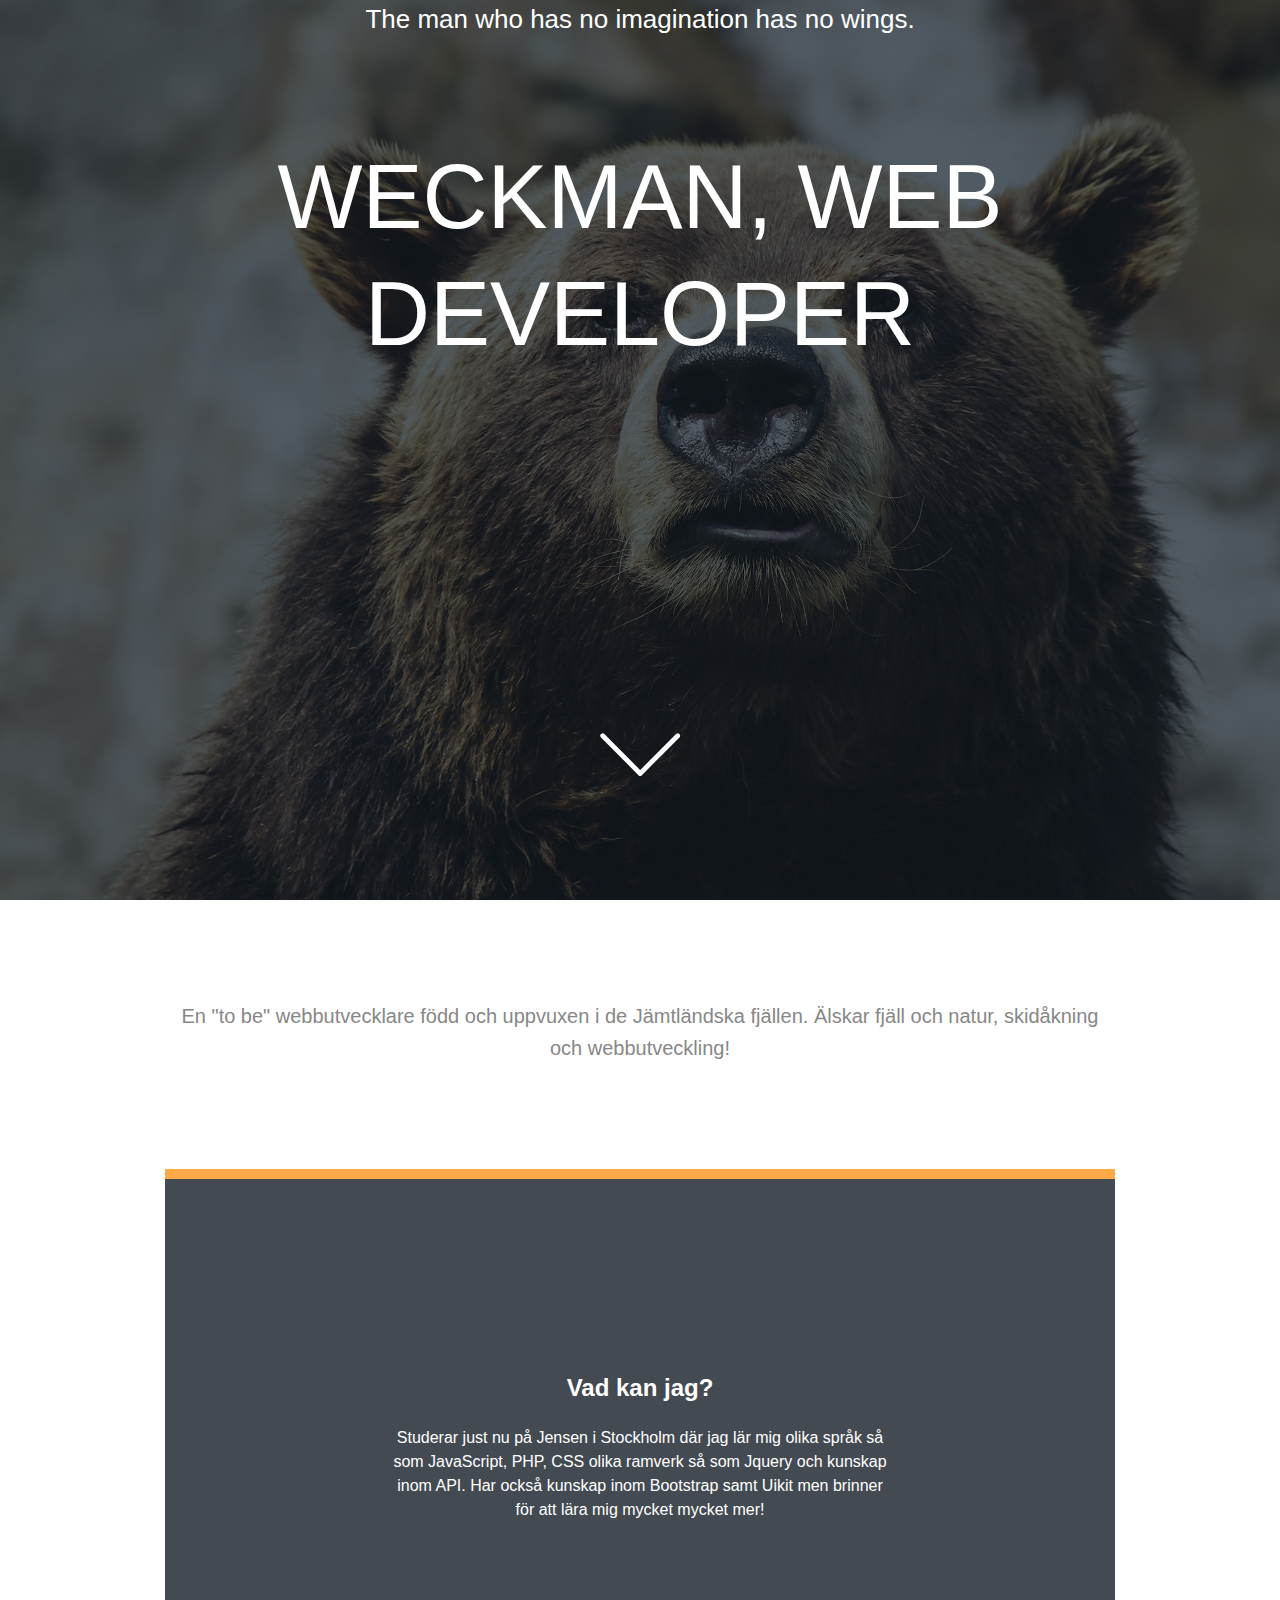
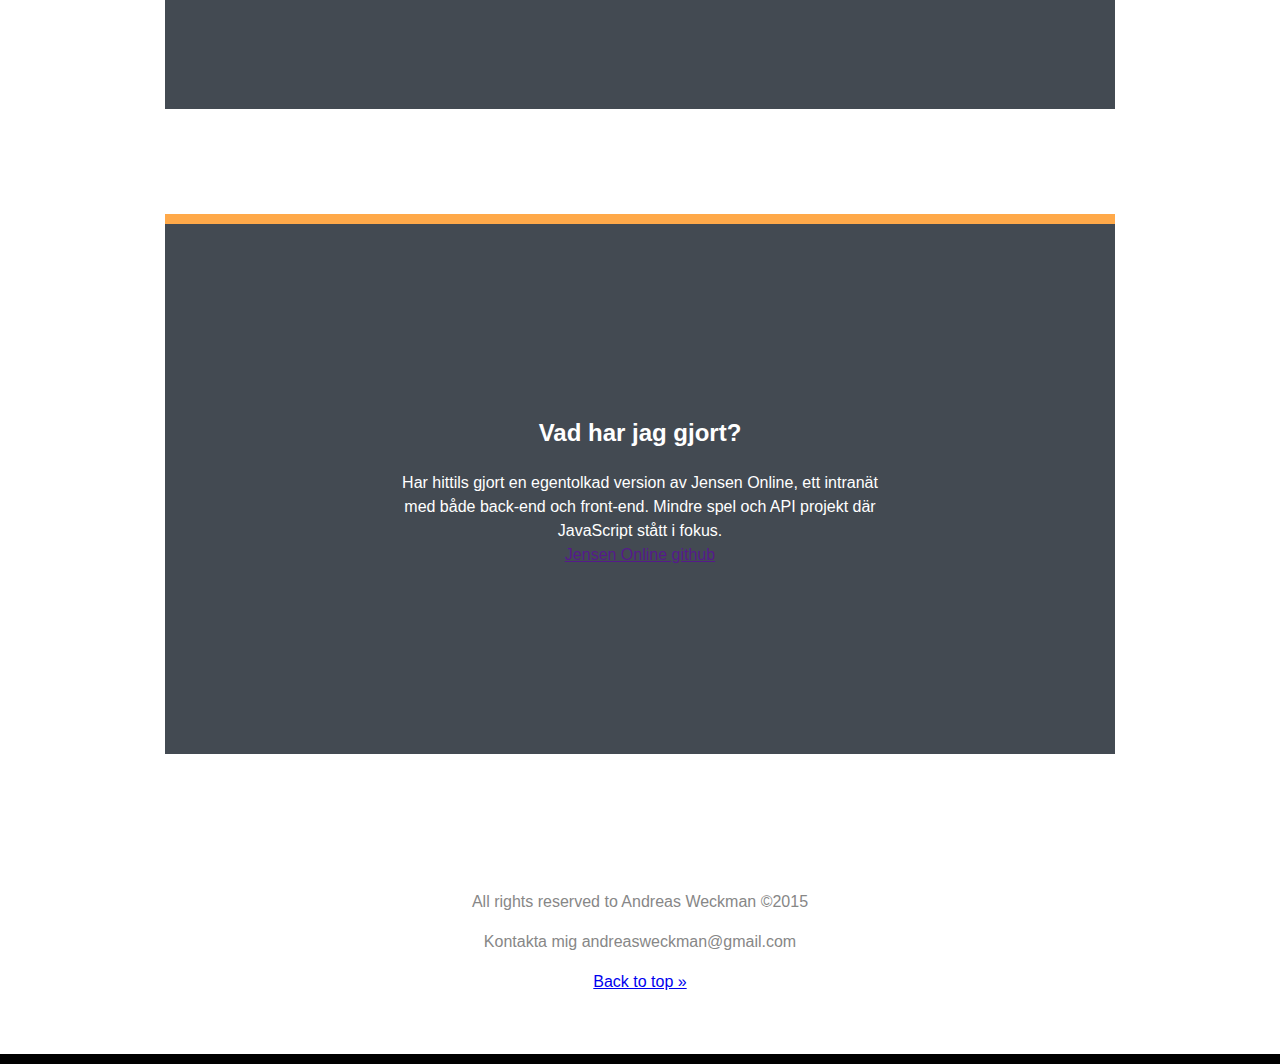
==== mygitpage.html @ 689a5ed9 "New page" ====
<!DOCTYPE html>
<html lang="">
<head>
    <meta charset="UTF-8">
    <meta name="viewport" content="width=device-width, initial-scale=1.0">
    <title>Portfolio</title>
    <link rel="stylesheet" href="css/style.css">
</head>
    
<body>
    <header id="topheader" class="main-head">
        <span class="title">The man who has no imagination has no wings.</span>      
        <h1>Weckman, Web Developer</h1>
        <img src="images/arrow.svg" class="arrow" alt="Down arrow">
    </header>
    <main>
        <div class="first-content">
                <p class="intro">
                   En "to be" webbutvecklare född och uppvuxen i de Jämtländska fjällen. Älskar fjäll och natur, skidåkning och webbutveckling!
                </p> 

            <div class="content">
                <h2>Vad kan jag?</h2>
                <p>
                   Studerar just nu på Jensen i Stockholm där jag lär mig olika språk så som JavaScript, PHP, CSS olika ramverk så som Jquery och kunskap inom API.
                   Har också kunskap inom Bootstrap samt Uikit men brinner för att lära mig mycket mycket mer!
                </p>
            </div>

            <div class="content">
                <h2>Vad har jag gjort?</h2>
                <p>
                  Har hittils gjort en egentolkad version av Jensen Online, ett intranät med både back-end och front-end. Mindre spel och API projekt där JavaScript stått i fokus.
                </br>
                  <a href="">Jensen Online github</a>
                </p>
            </div>
        </div>
    </main>
    
    <footer class="main-footer">
        <p>All rights reserved to Andreas Weckman &copy;2015</p>
        <p>Kontakta mig andreasweckman@gmail.com</p>
        <a href="#top">Back to top &raquo;</a>
    </footer>
    
<script src=""></script>
</body>
</html>
---- css/style.css ----
img {
    max-width: 100%;
}

body {
    color: #878787;
    margin: 0;
    font: 1em/1.5 "Helvetica Neue", Helvetica, Arial, sans-serif;
}

.main-head {
    background-color: #ffa949;
    height: 980px;
    background-image: url('../images/bear.jpg');
    background-size: cover;
    background-attachment: fixed;
    text-align: center;
}

h1 {  
    margin-top: 100px;
    font-size: 5.625rem; /* 90px/16px  */
    color: rgba(255, 255, 255, 1);
    text-transform: uppercase;
    font-weight: normal;
    line-height: 1.3;
}

.arrow {
    width: 80px;
    margin-top: 300px;
}

.intro {
  font-size: 1.25em; /* 20px/16px */
  line-height: 1.6;  
}

.title {
    color: white;
    font-size: 1.625rem; /* 26px/16px */
}

.first-content {
    padding-top: 25px;
    padding-bottom: 95px;
    text-align: center;
    width: 75%;
    max-width: 950px;
    padding: 0 50px;
    margin: auto;
}

.main-footer {
  padding-top: 60px;
  padding-bottom: 60px;
  border-bottom: 10px solid #000;
  text-align: center;
}


.content {
  color: white;
  background-color: #434a52;
  padding: 18% 24%;
  border-top: 10px solid #ffa949;
  margin: 105px 0 60px;
}
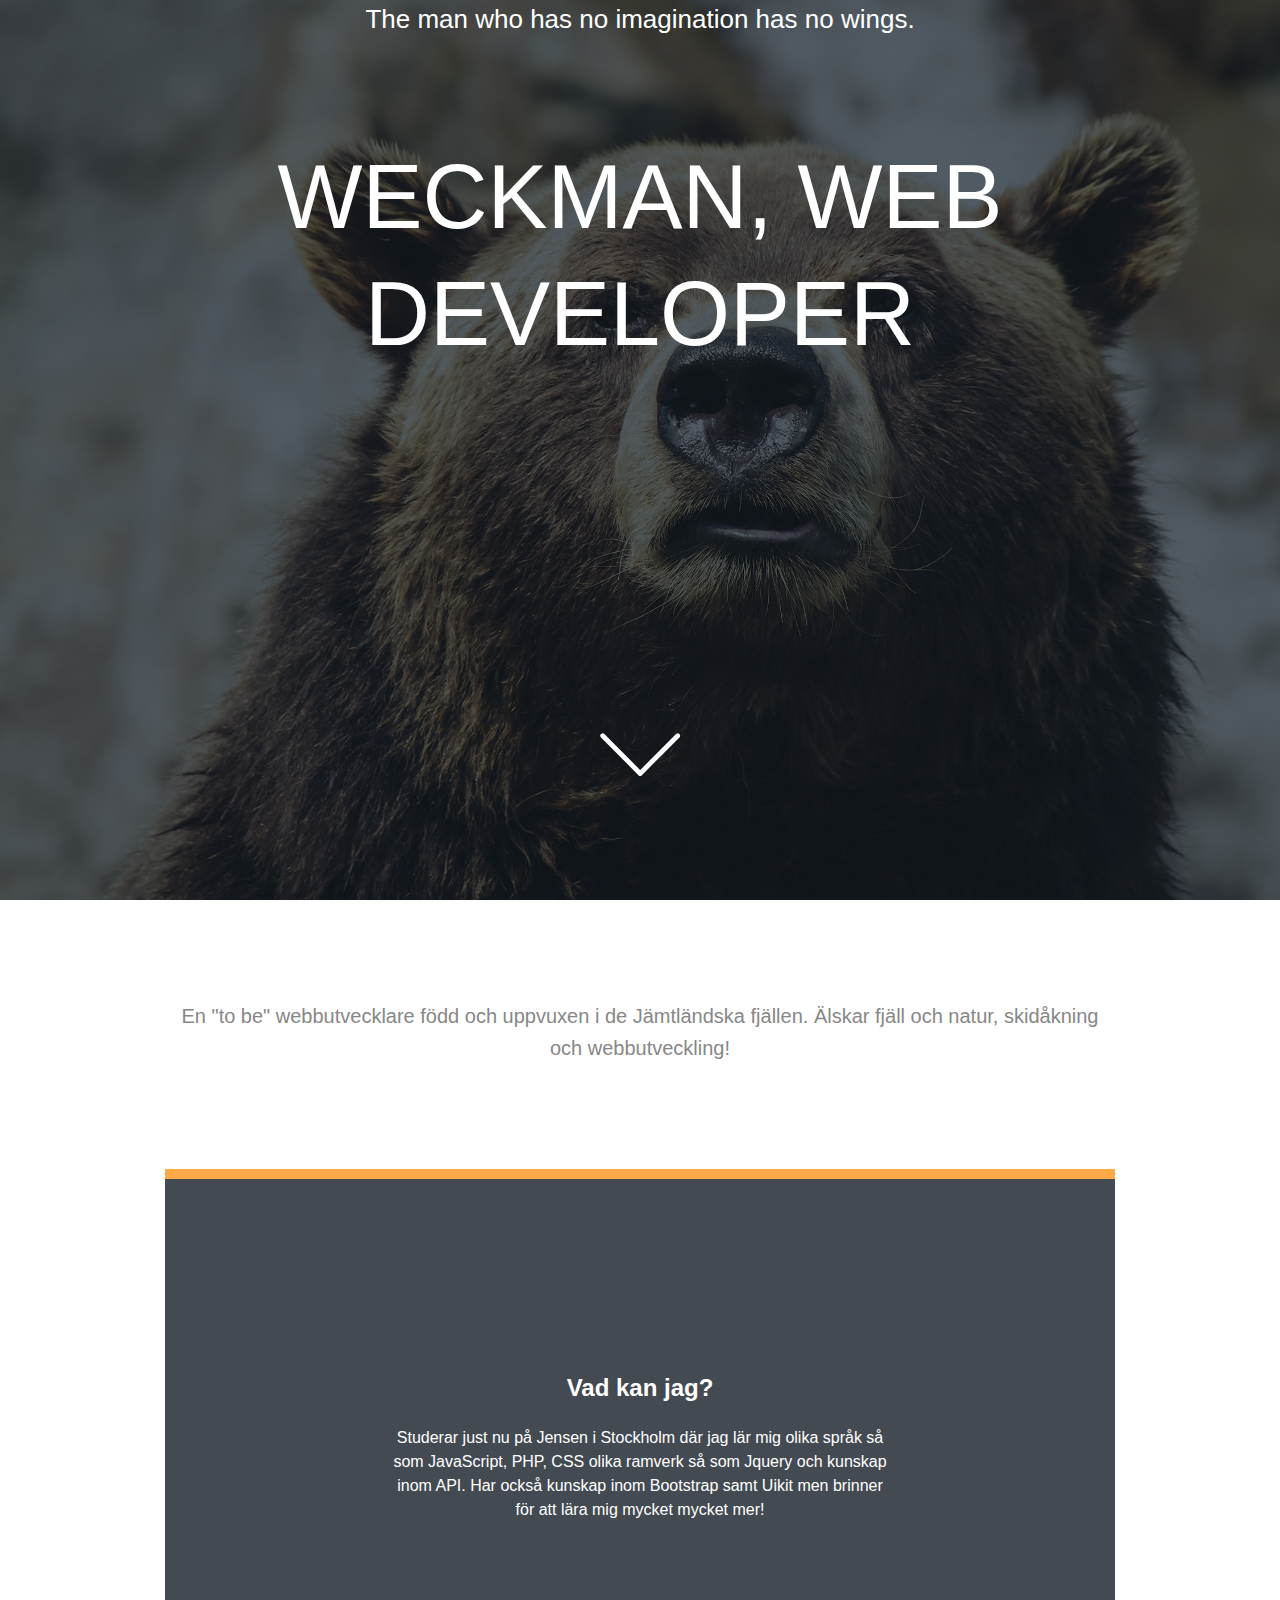
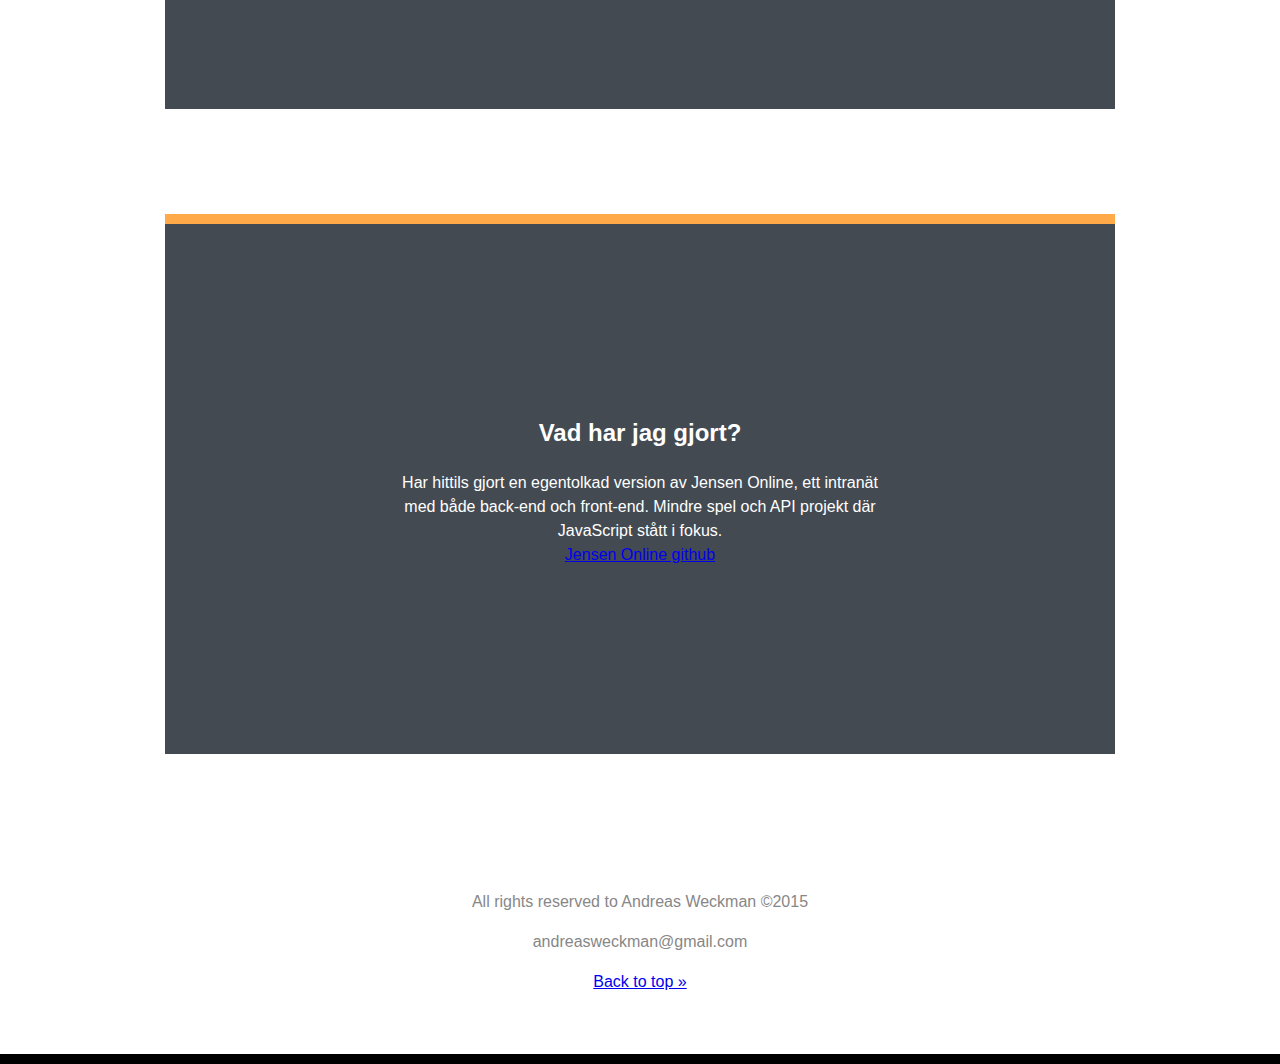
==== commit 02d15052: "Moved content" ====
--- a/mygitpage.html
+++ b/mygitpage.html
@@ -32,7 +32,7 @@
                 <p>
                   Har hittils gjort en egentolkad version av Jensen Online, ett intranät med både back-end och front-end. Mindre spel och API projekt där JavaScript stått i fokus.
                 </br>
-                  <a href="">Jensen Online github</a>
+                  <a href="https://github.com/andreasweckman/JensenOnline">Jensen Online github</a>
                 </p>
             </div>
         </div>
@@ -40,7 +40,7 @@
     
     <footer class="main-footer">
         <p>All rights reserved to Andreas Weckman &copy;2015</p>
-        <p>Kontakta mig andreasweckman@gmail.com</p>
+        <p>andreasweckman@gmail.com</p>
         <a href="#top">Back to top &raquo;</a>
     </footer>
     
